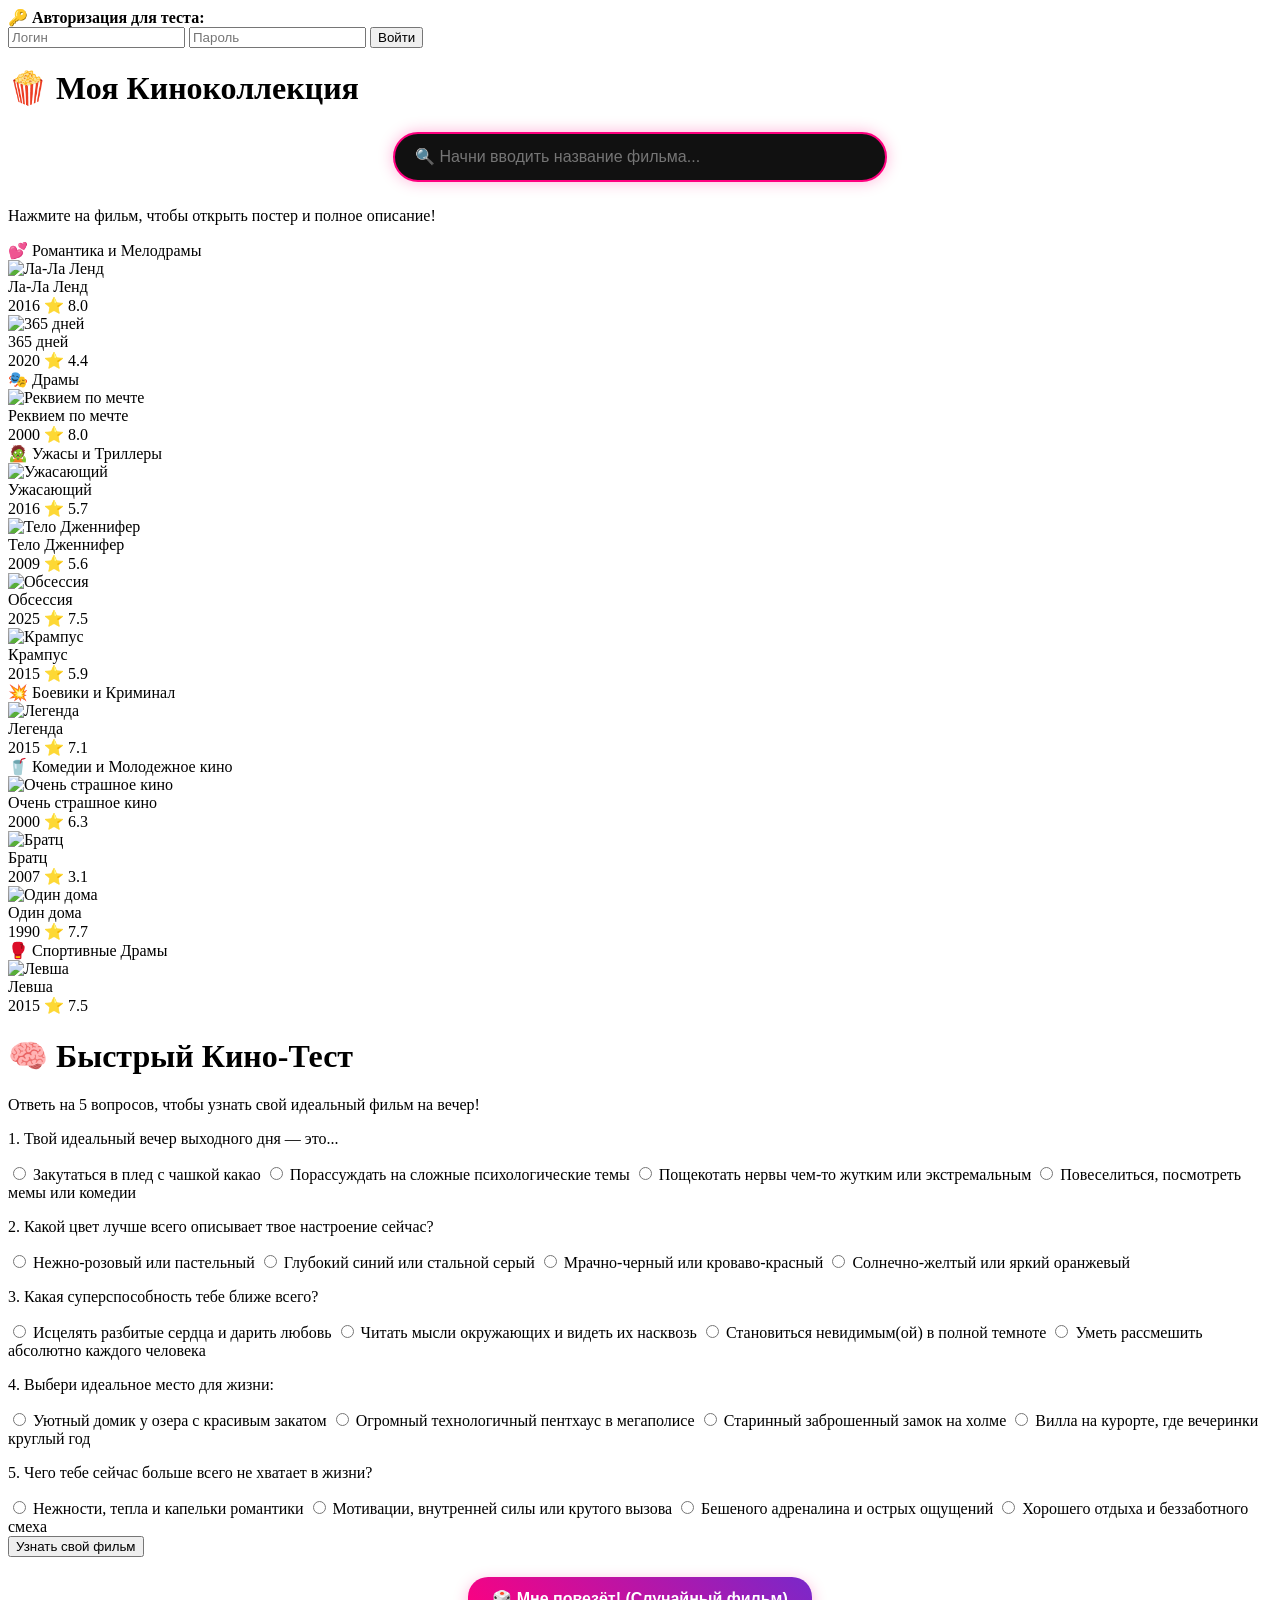
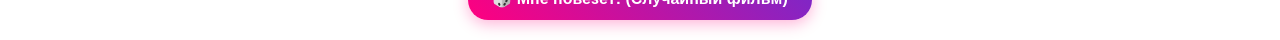
==== index.html @ ad8ca8c1 "Add files via upload" ====
<!DOCTYPE html>
<html lang="ru">
<head>
    <meta charset="UTF-8">
    <meta name="viewport" content="width=device-width, initial-scale=1.0">
    <title>Моя Киноколлекция</title>
    <!-- Подключаем ваш внешний файл стилей -->
    <link rel="stylesheet" href="style.css">
</head>
<body>

<div class="container">
    <!-- БЛОК АВТОРИЗАЦИИ -->
  <div class="auth-bar" id="auth-panel">
        <span id="auth-status" style="font-weight: bold;">🔑 Авторизация для теста:</span>
        <div class="auth-inputs">
            <input type="text" id="user-login" placeholder="Логин">
            <input type="password" id="user-pass" placeholder="Пароль">
            <button class="login-btn" onclick="login()">Войти</button>
        </div>
    </div>

    <header>
        <h1>🍿 Моя Киноколлекция</h1>
<!-- 1. САМА ПОИСКОВАЯ СТРОКА (HTML) -->
<div style="max-width: 500px; margin: 25px auto; text-align: center; font-family: sans-serif; position: relative; z-index: 9999;">
  <input type="text" id="smart-search" placeholder="🔍 Начни вводить название фильма..." 
         style="width: 90%; padding: 14px 20px; font-size: 16px; border-radius: 25px; border: 2px solid #ff007f; background: #111; color: white; outline: none; box-shadow: 0 0 15px rgba(255, 0, 127, 0.3); transition: 0.3s;">
  
  <!-- Всплывающий список результатов -->
  <div id="search-results-box" style="display: none; position: absolute; top: 55px; left: 5%; width: 90%; background: #1c1c1c; border: 1px solid #ff007f; border-radius: 12px; box-shadow: 0 10px 25px rgba(0,0,0,0.7); max-height: 250px; overflow-y: auto; text-align: left; z-index: 10000;">
  </div>
</div>

<!-- 2. ЛОГИКА ПОИСКА (JAVASCRIPT) -->
<script>
window.addEventListener('DOMContentLoaded', () => {
  const searchInput = document.getElementById('smart-search');
  const resultsBox = document.getElementById('search-results-box');

  const myMovies = [
    { title: "Ла-Ла Ленд", year: "2016", rating: "⭐ 8.0", genre: "💕 Романтика и Мелодрамы" },
    { title: "365 дней", year: "2020", rating: "⭐ 4.4", genre: "💕 Романтика и Мелодрамы" },
    { title: "Реквием по мечте", year: "2000", rating: "⭐ 8.0", genre: "🎭 Драмы" },
    { title: "Ужасающий", year: "2016", rating: "⭐ 5.7", genre: "🧟 Ужасы и Триллеры" },
    { title: "Тело Дженнифер", year: "2009", rating: "⭐ 5.6", genre: "🧟 Ужасы и Триллеры" },
    { title: "Обсессия", year: "2025", rating: "⭐ 7.5", genre: "🧟 Ужасы и Триллеры" },
    { title: "Крампус", year: "2015", rating: "⭐ 5.9", genre: "🧟 Ужасы и Триллеры" },
    { title: "Легенда", year: "2015", rating: "⭐ 7.1", genre: "💥 Боевики и Криминал" },
    { title: "Очень страшное кино", year: "2000", rating: "⭐ 6.3", genre: "🥤 Комедии и Молодежное кино" },
    { title: "Братц", year: "2007", rating: "⭐ 3.1", genre: "🥤 Комедии и Молодежное кино" },
    { title: "Один дома", year: "1990", rating: "⭐ 7.7", genre: "🥤 Комедии и Молодежное кино" },
    { title: "Левша", year: "2015", rating: "⭐ 7.5", genre: "🥊 Спортивные Драмы" }
  ];

  if (!searchInput || !resultsBox) return;

  searchInput.addEventListener('input', function() {
    const query = this.value.toLowerCase().trim();
    resultsBox.innerHTML = '';

    if (query.length === 0) {
      resultsBox.style.display = 'none';
      return;
    }

    const filtered = myMovies.filter(movie => 
      movie.title.toLowerCase().includes(query) || 
      movie.genre.toLowerCase().includes(query)
    );

    if (filtered.length > 0) {
      filtered.forEach(movie => {
        const div = document.createElement('div');
        div.style.padding = '12px 15px';
        div.style.cursor = 'pointer';
        div.style.borderBottom = '1px solid #333';
        div.style.color = '#fff';
        div.style.transition = '0.2s';
        div.innerHTML = `<strong style="color: #ff007f;">${movie.title}</strong> (${movie.year}) <span style="float: right; color: #ffca28;">${movie.rating}</span><br><small style="color: #888;">${movie.genre}</small>`;
        
        div.addEventListener('mouseenter', () => div.style.background = '#2a2a2a');
        div.addEventListener('mouseleave', () => div.style.background = 'transparent');
        
        div.addEventListener('click', () => {
          searchInput.value = movie.title;
          resultsBox.style.display = 'none';
          
          const pageElements = document.querySelectorAll('body *');
          for (let el of pageElements) {
            if (el.textContent.trim().includes(movie.title) && el.children.length === 0) {
              el.scrollIntoView({ behavior: 'smooth', block: 'center' });
              el.style.outline = "2px solid #ff007f";
              setTimeout(() => { el.click(); }, 300);
              setTimeout(() => { el.style.outline = "none"; }, 2000);
              break;
            }
          }
        });
        resultsBox.appendChild(div);
      });
      resultsBox.style.display = 'block';
    } else {
      resultsBox.innerHTML = '<div style="padding: 15px; color: #888; text-align: center;">Ничего не найдено 🍿</div>';
      resultsBox.style.display = 'block';
    }
  });

  document.addEventListener('click', (e) => {
    if (e.target !== searchInput && e.target !== resultsBox) {
      resultsBox.style.display = 'none';
    }
  });
});
</script>
    <p>Нажмите на фильм, чтобы открыть постер и полное описание!</p>
    </header>

    <!-- 💕 РОМАНТИКА -->
       <section class="genre-section">
        <div class="genre-title">💕 Романтика и Мелодрамы</div>
        <div class="movie-grid">

            <div class="movie-card" onclick="showMovie('Ла-Ла Ленд', 'Год: 2016 | Жанр: Мюзикл, Романтика | ⭐ 8.0', 'История любви начинающей актрисы Мии и джазового музыканта Себастьяна в Лос-Анджелесе.', 'https://picsum.photos')">
                <img src="https://avatars.mds.yandex.net/i?id=afd1983e8c7866648146db358d33f41ef98cb01a-5354310-images-thumbs&n=13" class="card-img" alt="Ла-Ла Ленд">
                <div class="card-info">
                    <div class="movie-title">Ла-Ла Ленд</div>
                    <div class="movie-meta">2016 <span class="rating">⭐ 8.0</span></div>
                </div>
            </div>

            <div class="movie-card" onclick="showMovie('365 дней', 'Год: 2020 | Жанр: Мелодрама, Эротика | ⭐ 4.4', 'Лауру похищает босс сицилийской мафии Массимо. Он даёт девушке ровно 365 дней, чтобы она искренне полюбила его.', 'https://picsum.photos')">
                <img src="https://mediaproxy.tvtropes.org/width/1200/https://static.tvtropes.org/pmwiki/pub/images/365_days.png" class="card-img" alt="365 дней">
                <div class="card-info">
                    <div class="movie-title">365 дней</div>
                    <div class="movie-meta">2020 <span class="rating">⭐ 4.4</span></div>
                </div>
            </div>
        </div>
    </section>

    <!-- 🎭 ДРАМЫ -->
    <section class="genre-section">
        <div class="genre-title">🎭 Драмы</div>
        <div class="movie-grid">

            <div class="movie-card" onclick="showMovie('Реквием по мечте', 'Год: 2000 | Жанр: Драма | ⭐ 8.0', 'Тяжелая культовая драма о том, как пагубные зависимости и погоня за иллюзорными мечтами безжалостно разрушают человеческие жизни.', 'https://picsum.photos')">
                <img src="https://avatars.mds.yandex.net/i?id=027bafe9ff78acdbdf913d62d3c90200f88d9e3b-10675382-images-thumbs&n=13" class="card-img" alt="Реквием по мечте">
                <div class="card-info">
                    <div class="movie-title">Реквием по мечте</div>
                    <div class="movie-meta">2000 <span class="rating">⭐ 8.0</span></div>
                </div>
            </div>

        </div>
    </section>

    <!-- 🧟 УЖАСЫ И ТРИЛЛЕРЫ -->
    <section class="genre-section">
        <div class="genre-title">🧟 Ужасы и Триллеры</div>
        <div class="movie-grid">

            <div class="movie-card" onclick="showMovie('Ужасающий', 'Год: 2016 | Жанр: Слэшер, Ужасы | ⭐ 5.7', 'Кровавая история о безмолвном и крайне жестоком маньяке в костюме клоуна по имени Арт, который терроризирует город в ночь на Хэллоуин.', 'https://picsum.photos')">
                <img src="https://avatars.mds.yandex.net/i?id=a3f80a7a23a81c53b351cab1ade38e1a31bd7b0f-5235559-images-thumbs&n=13" class="card-img" alt="Ужасающий">
                <div class="card-info">
                    <div class="movie-title">Ужасающий</div>
                    <div class="movie-meta">2016 <span class="rating">⭐ 5.7</span></div>
                </div>
            </div>

            <div class="movie-card" onclick="showMovie('Тело Дженнифер', 'Год: 2009 | Жанр: Хоррор, Черный юмор | ⭐ 5.6', 'В популярную чирлидершу вселяется прожорливый демон после ритуала. Она начинает охоту на парней, а спасти школу пытается её скромная подруга.', 'https://picsum.photos')">
                <img src="https://avatars.mds.yandex.net/i?id=21a8f504633d5dfa055e80bc074712e6a2458925-5348787-images-thumbs&n=13" class="card-img" alt="Тело Дженнифер">
                <div class="card-info">
                    <div class="movie-title">Тело Дженнифер</div>
                    <div class="movie-meta">2009 <span class="rating">⭐ 5.6</span></div>
                </div>
            </div>

            <div class="movie-card" onclick="showMovie('Обсессия', 'Год: 2025 | Жанр: Хоррор, Сатира | ⭐ 7.5', 'Парень ломает магическую палочку, чтобы коллега безумно влюбилась в него. Желание исполняется, но её чувства перерастают в пугающее безумие.', 'https://picsum.photos')">
                <img src="https://avatars.mds.yandex.net/i?id=f9e414b9dcd9c3e99e60fcf9180b24982b4699e2-5241728-images-thumbs&n=13" class="card-img" alt="Обсессия">
                <div class="card-info">
                    <div class="movie-title">Обсессия</div>
                    <div class="movie-meta">2025 <span class="rating">⭐ 7.5</span></div>
                </div>
            </div>

            <div class="movie-card" onclick="showMovie('Крампус', 'Год: 2015 | Жанр: Ужасы, Фэнтези | ⭐ 5.9', 'Древний рождественский демон Крампус приходит устроить кошмар для семьи, которая потеряла праздничный дух Нового года.', 'https://picsum.photos')">
                <img src="https://avatars.mds.yandex.net/i?id=6c024369a41f77493a859e399ccb92170fd56c6f-5545648-images-thumbs&n=13" class="card-img" alt="Крампус">
                <div class="card-info">
                    <div class="movie-title">Крампус</div>
                    <div class="movie-meta">2015 <span class="rating">⭐ 5.9</span></div>
                </div>
            </div>

        </div>
    </section>

    <!-- 💥 КРИМИНАЛ -->
    <section class="genre-section">
        <div class="genre-title">💥 Боевики и Криминал</div>
        <div class="movie-grid">

            <div class="movie-card" onclick="showMovie('Легенда', 'Год: 2015 | Жанр: Криминал, Биография | ⭐ 7.1', 'История взлёта и падения знаменитых британских гангстеров — близнецов Рональда и Реджи Крэй, заправлявших всем криминальным миром Лондона 1960-х.', 'https://picsum.photos')">
                <img src="https://avatars.mds.yandex.net/i?id=d78540942c170ee9087d2daf836bf730ae9dacf4-5234009-images-thumbs&n=13" class="card-img" alt="Легенда">
                <div class="card-info">
                    <div class="movie-title">Легенда</div>
                    <div class="movie-meta">2015 <span class="rating">⭐ 7.1</span></div>
                </div>
            </div>

        </div>
    </section>

    <!-- 🥤 КОМЕДИИ -->
    <section class="genre-section">
        <div class="genre-title">🥤 Комедии и Молодежное кино</div>
        <div class="movie-grid">

            <div class="movie-card" onclick="showMovie('Очень страшное кино', 'Год: 2000 | Жанр: Черная комедия, Пародия | ⭐ 6.3', 'Культовая безумная пародия на знаменитые американские ужастики и триллеры девяностых вроде фильмов «Крик».', 'https://picsum.photos')">
                <img src="https://avatars.mds.yandex.net/i?id=11463f53a3a8822bffb2ae44a6a9d5e0ffd11521-5236263-images-thumbs&n=13" class="card-img" alt="Очень страшное кино">
                <div class="card-info">
                    <div class="movie-title">Очень страшное кино</div>
                    <div class="movie-meta">2000 <span class="rating">⭐ 6.3</span></div>
                </div>
            </div>

            <div class="movie-card" onclick="showMovie('Братц', 'Год: 2007 | Жанр: Подростковый, Семейный | ⭐ 3.1', 'Кинофильм про четырёх неразлучных подруг, которые переходят в старшие классы и пытаются противостоять школьному разделению.', 'https://picsum.photos')">
                <img src="https://avatars.mds.yandex.net/i?id=8c6dda45337adb6dced776a626246fa0610f8d20-5231722-images-thumbs&n=13" class="card-img" alt="Братц">
                <div class="card-info">
                    <div class="movie-title">Братц</div>
                    <div class="movie-meta">2007 <span class="rating">⭐ 3.1</span></div>
                </div>
            </div>

            <div class="movie-card" onclick="showMovie('Один дома', 'Год: 1990 | Жанр: Семейная комедия | ⭐ 7.7', 'Маленького Кевина случайно забывают дома на рождественские каникулы. Мальчику приходится в одиночку защищать дом от пары глуповатых воришек.', 'https://picsum.photos')">
                <img src="https://avatars.mds.yandex.net/i?id=04135c5675c99528371468b4cc61ce650805b18e-10090172-images-thumbs&n=13" class="card-img" alt="Один дома">
                <div class="card-info">
                    <div class="movie-title">Один дома</div>
                    <div class="movie-meta">1990 <span class="rating">⭐ 7.7</span></div>
                </div>
            </div>

        </div>
    </section>

    <!-- 🥊 СПОРТ -->
    <section class="genre-section">
        <div class="genre-title">🥊 Спортивные Драмы</div>
        <div class="movie-grid">

            <div class="movie-card" onclick="showMovie('Левша', 'Год: 2015 | Жанр: Спорт, Драма | ⭐ 7.5', 'Из-за трагедии знаменитый боксёр теряет жену, карьеру и опеку над дочерью. Чтобы вернуть жизнь в русло, ему предстоит начать всё с самого низа.', 'https://picsum.photos')">
                <img src="https://avatars.mds.yandex.net/i?id=8312561b4f4217793719b776a245ca0544405a12-5888061-images-thumbs&n=13" class="card-img" alt="Левша">
                <div class="card-info">
                    <div class="movie-title">Левша</div>
                    <div class="movie-meta">2015 <span class="rating">⭐ 7.5</span></div>
                </div>
            </div>

        </div>
    </section>
</div>

<!-- Модальное окно для описания -->
<dialog id="movieDialog">
    <img id="mPoster" class="modal-poster" src="" alt="Обложка">
    <div id="mTitle" class="modal-title">Название</div>
    <div id="mMeta" class="modal-meta">Инфо</div>
    <div id="mDesc" class="modal-desc">Описание</div>
    <button class="close-btn" onclick="document.getElementById('movieDialog').close()">Закрыть</button>
</dialog>

<script>
    const dialog = document.getElementById('movieDialog');
    function showMovie(title, meta, desc, imgUrl) {
        document.getElementById('mPoster').src = imgUrl;
        document.getElementById('mTitle').innerText = title;
        document.getElementById('mMeta').innerText = meta;
        document.getElementById('mDesc').innerText = desc;
        dialog.showModal(); 
    }
</script>

<div class="container">
    <header>
        <h1>🧠 Быстрый Кино-Тест</h1>
        <p>Ответь на 5 вопросов, чтобы узнать свой идеальный фильм на вечер!</p>
    </header>

    <section class="quiz-section">
        
        <!-- Вопрос 1 -->
        <div class="question-block">
            <p>1. Твой идеальный вечер выходного дня — это...</p>
            <div class="options-list">
                <label><input type="radio" name="q1" value="A"> Закутаться в плед с чашкой какао</label>
                <label><input type="radio" name="q1" value="B"> Порассуждать на сложные психологические темы</label>
                <label><input type="radio" name="q1" value="C"> Пощекотать нервы чем-то жутким или экстремальным</label>
                <label><input type="radio" name="q1" value="D"> Повеселиться, посмотреть мемы или комедии</label>
            </div>
        </div>

        <!-- Вопрос 2 -->
        <div class="question-block">
            <p>2. Какой цвет лучше всего описывает твое настроение сейчас?</p>
            <div class="options-list">
                <label><input type="radio" name="q2" value="A"> Нежно-розовый или пастельный</label>
                <label><input type="radio" name="q2" value="B"> Глубокий синий или стальной серый</label>
                <label><input type="radio" name="q2" value="C"> Мрачно-черный или кроваво-красный</label>
                <label><input type="radio" name="q2" value="D"> Солнечно-желтый или яркий оранжевый</label>
            </div>
        </div>

        <!-- Вопрос 3 -->
        <div class="question-block">
            <p>3. Какая суперспособность тебе ближе всего?</p>
            <div class="options-list">
                <label><input type="radio" name="q3" value="A"> Исцелять разбитые сердца и дарить любовь</label>
                <label><input type="radio" name="q3" value="B"> Читать мысли окружающих и видеть их насквозь</label>
                <label><input type="radio" name="q3" value="C"> Становиться невидимым(ой) в полной темноте</label>
                <label><input type="radio" name="q3" value="D"> Уметь рассмешить абсолютно каждого человека</label>
            </div>
        </div>

        <!-- Вопрос 4 -->
        <div class="question-block">
            <p>4. Выбери идеальное место для жизни:</p>
            <div class="options-list">
                <label><input type="radio" name="q4" value="A"> Уютный домик у озера с красивым закатом</label>
                <label><input type="radio" name="q4" value="B"> Огромный технологичный пентхаус в мегаполисе</label>
                <label><input type="radio" name="q4" value="C"> Старинный заброшенный замок на холме</label>
                <label><input type="radio" name="q4" value="D"> Вилла на курорте, где вечеринки круглый год</label>
            </div>
        </div>

        <!-- Вопрос 5 -->
        <div class="question-block">
            <p>5. Чего тебе сейчас больше всего не хватает в жизни?</p>
            <div class="options-list">
                <label><input type="radio" name="q5" value="A"> Нежности, тепла и капельки романтики</label>
                <label><input type="radio" name="q5" value="B"> Мотивации, внутренней силы или крутого вызова</label>
                <label><input type="radio" name="q5" value="C"> Бешеного адреналина и острых ощущений</label>
                <label><input type="radio" name="q5" value="D"> Хорошего отдыха и беззаботного смеха</label>
            </div>
        </div>

        <button class="quiz-btn" onclick="calculateResult()">Узнать свой фильм</button>
        
        <div id="quiz-result">
            <div id="result-title"></div>
            <div id="result-text"></div>
        </div>
    </section>
</div>

<script>
// Статус входа пользователя
    let isUserLoggedIn = false;

    function login() {
        var loginVal = document.getElementById('user-login').value;
        var passVal = document.getElementById('user-pass').value;

        if (loginVal.trim() !== "" && passVal.trim() !== "") {
            isUserLoggedIn = true;
            document.getElementById('auth-panel').innerHTML = `<span style="color: #4caf50; font-weight: bold;">👋 Привет, ${loginVal}! Доступ к результатам открыт.</span>`;
        } else {
            alert("Пожалуйста, заполните логин и пароль!");
        }
    }

    function calculateResult() {
        // Проверяем авторизацию
        if (isUserLoggedIn === false) {
            alert("🔒 Доступ ограничен! Чтобы узнать результат, введите любые данные в поля авторизации сверху и нажмите кнопку 'Войти'.");
            return;
        }

        let counts = { A: 0, B: 0, C: 0, D: 0 };
        const totalQuestions = 5;

        for (let i = 1; i <= totalQuestions; i++) {
     const checked = document.querySelector(`input[name="q${i}"]:checked`);
            if (!checked) {
                alert("Пожалуйста, ответь на все 5 вопросов перед получением результата!");
                return;
            }
            counts[checked.value]++;
        }

        let maxLetter = 'A';
        let maxCount = counts.A;

        for (let letter in counts) {
            if (counts[letter] > maxCount) {
                maxCount = counts[letter];
                maxLetter = letter;
            }
        }


        let title = "";
        let text = "";

        if (maxLetter === 'A') {
            title = "❤️ Ты — Романтик!";
            text = "Твоя душа требует тепла, искренних чувств и нежности. Тебе идеально подходят трогательные истории о любви, где чувства проходят сквозь любые преграды. Твой выбор на вечер: <b>«Ла-Ла Ленд»</b> или <b>«365 дней»</b>.";
        } else if (maxLetter === 'B') {
            title = "🥊 Ты — Борец с сильным характером!";
            text = "Ты глубокий, сильный и думающий человек. Ты любишь копаться в психологии и ценишь сложные вызовы. Твой характер отлично отражают напряженные драмы. Твой идеальный фильм: <b>«Бойцовский клуб»</b>, <b>«Левша»</b> или драма <b>«Реквием по мечте»</b>.";
        } else if (maxLetter === 'C') {
            title = "💀 Ты — Искатель адреналина!";
            text = "Тебя сложно напугать, а обычная рутина наводит тоску. Ты любишь темную эстетику, мрачные тайны и острые ощущения, от которых стынет кровь. Твой фильм на вечер: <b>«Ужасающий»</b>, <b>«Тело Дженнифер»</b> или хоррор <b>«Обсессия»</b>.";
        } else if (maxLetter === 'D') {
            title = "🍿 Ты — Душа компании и Оптимист!";
            text = "Ты любишь легкость, веселье и беззаботную атмосферу. Жизнь слишком коротка, чтобы грустить! Тебе идеально подходят задорные комедии, способные поднять настроение. Твой идеальный выбор: <b>«Очень страшное кино»</b>, <b>«Один дома»</b> или <b>«Братц»</b>.";
        }

        const resultBlock = document.getElementById('quiz-result');
        document.getElementById('result-title').innerText = title;
        document.getElementById('result-text').innerHTML = text;
        
        resultBlock.style.display = 'block';
        resultBlock.scrollIntoView({ behavior: 'smooth' });
    }
</script>
<!-- ОДИН БЛОК: КНОПКА, МОДАЛЬНОЕ ОКНО И ВСЯ ЛОГИКА -->
<div style="text-align: center; margin: 20px 0; position: relative; z-index: 99999;">
  <button id="random-film-btn" style="padding: 12px 24px; font-size: 16px; font-weight: bold; border-radius: 20px; cursor: pointer; background: linear-gradient(45deg, #ff007f, #7928ca); color: white; border: none; box-shadow: 0 4px 15px rgba(255,0,127,0.3); position: relative; z-index: 99999; pointer-events: auto;">
    🎲 Мне повезёт! (Случайный фильм)
  </button>
</div>

<!-- Наше собственное всплывающее окно для случайного фильма -->
<div id="random-movie-modal" style="display: none; position: fixed; top: 0; left: 0; width: 100%; height: 100%; background: rgba(0,0,0,0.8); z-index: 100000; justify-content: center; align-items: center; font-family: sans-serif;">
  <div style="background: #222; color: #fff; padding: 30px; border-radius: 15px; max-width: 400px; width: 90%; text-align: center; box-shadow: 0 0 20px rgba(255,0,127,0.5); border: 1px solid #ff007f;">
    <h2 style="margin-top: 0; color: #ff007f;">Твой фильм на вечер:</h2>
    <h1 id="random-movie-title" style="font-size: 28px; margin: 20px 0;">Название фильма</h1>
    <button id="close-random-modal" style="padding: 10px 20px; background: #444; color: white; border: none; border-radius: 8px; cursor: pointer; font-weight: bold;">Закрыть</button>
  </div>
</div>

<script>
// Ждем полной загрузки страницы, чтобы скрипт точно увидел кнопку
window.addEventListener('DOMContentLoaded', () => {
  const btn = document.getElementById('random-film-btn');
  const modal = document.getElementById('random-movie-modal');
  const titleField = document.getElementById('random-movie-title');
  const closeBtn = document.getElementById('close-random-modal');

  // Список твоих фильмов с сайта
  const movies = [
    "Ла-Ла Ленд", "365 дней", "Реквием по мечте", "Ужасающий", 
    "Тело Дженнифер", "Обсессия", "Крампус", "Легенда", 
    "Очень страшное кино", "Братц", "Один дома", "Левша"
  ];

  if (btn) {
    btn.addEventListener('click', (e) => {
      e.preventDefault();
      e.stopPropagation(); // Защита от перекрытия другими скриптами
      
      // Выбираем случайный фильм
      const randomMovie = movies[Math.floor(Math.random() * movies.length)];
      
      // Записываем название в модалку и показываем её
      titleField.textContent = randomMovie;
      modal.style.display = "flex";
    });
  }

  // Закрытие окна
  if (closeBtn) {
    closeBtn.addEventListener('click', () => {
      modal.style.display = "none";
    });
  }
});
</script>
<!-- КНОПКА НАВЕРХ -->
<button id="to-top-btn" title="Наверх" 
        style="display: none; position: fixed; bottom: 30px; right: 30px; z-index: 99; width: 50px; height: 50px; font-size: 24px; border: none; outline: none; background: linear-gradient(45deg, #ff007f, #7928ca); color: white; cursor: pointer; border-radius: 50px; box-shadow: 0 4px 15px rgba(255,0,127,0.4); transition: 0.3s; transform: scale(1);">
  🍿
</button>

<script>
window.addEventListener('DOMContentLoaded', () => {
  const toTopBtn = document.getElementById('to-top-btn');

  // Показывать кнопку только если прокрутили страницу вниз на 300 пикселей
  window.onscroll = function() {
    if (document.body.scrollTop > 300 || document.documentElement.scrollTop > 300) {
      toTopBtn.style.display = "block";
    } else {
      toTopBtn.style.display = "none";
    }
  };

  // При клике плавно возвращаем наверх
  toTopBtn.addEventListener('click', () => {
    window.scrollTo({ top: 0, behavior: 'smooth' });
  });

  // Эффект увеличения при наведении
  toTopBtn.addEventListener('mouseenter', () => toTopBtn.style.transform = "scale(1.1)");
  toTopBtn.addEventListener('mouseleave', () => toTopBtn.style.transform = "scale(1)");
});
</script>


</body>
</html>
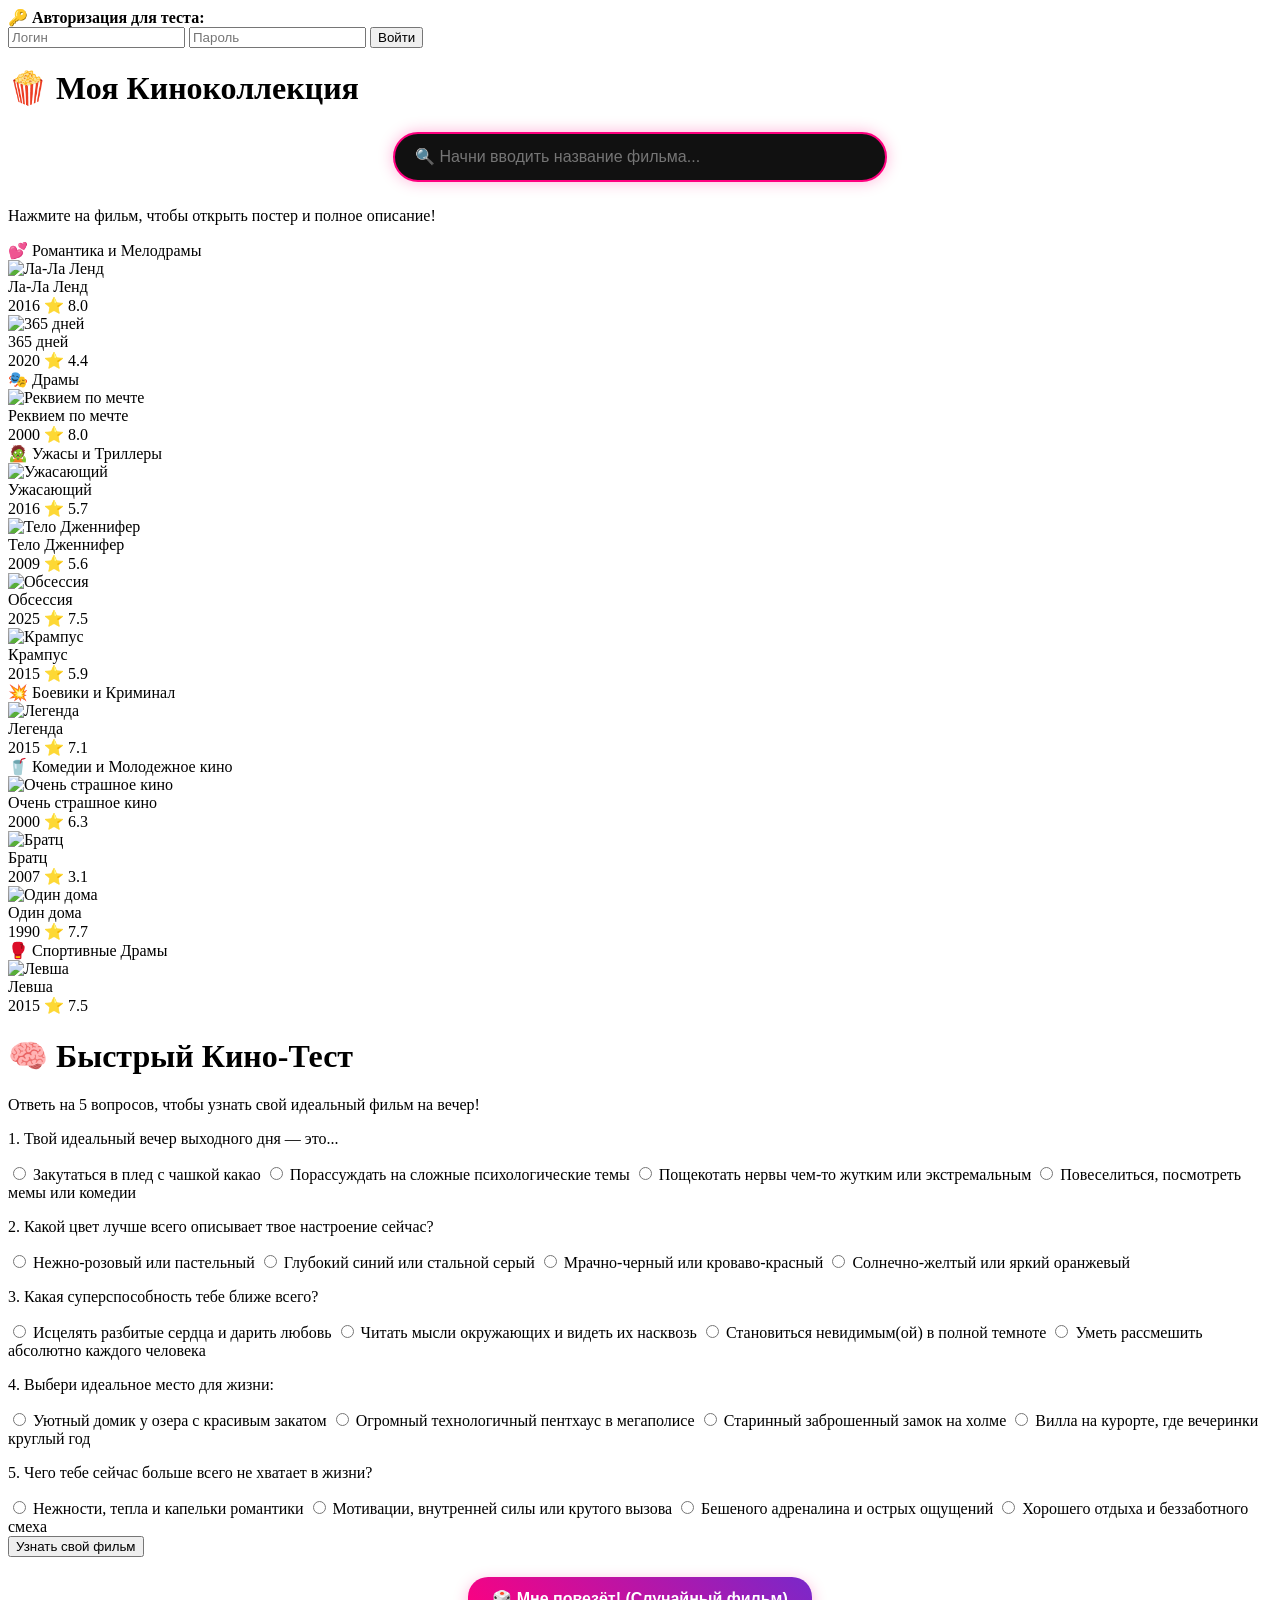
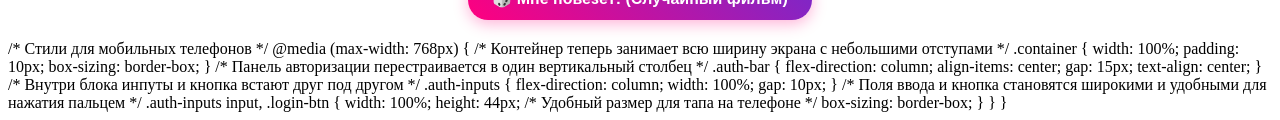
==== commit f2dfc93a: "Add files via upload" ====
--- a/index.html
+++ b/index.html
@@ -2,7 +2,7 @@
 <html lang="ru">
 <head>
     <meta charset="UTF-8">
-    <meta name="viewport" content="width=device-width, initial-scale=1.0">
+<meta name="viewport" content="width=device-width, initial-scale=1.0">
     <title>Моя Киноколлекция</title>
     <!-- Подключаем ваш внешний файл стилей -->
     <link rel="stylesheet" href="style.css">
@@ -505,10 +505,40 @@
   toTopBtn.addEventListener('mouseleave', () => toTopBtn.style.transform = "scale(1)");
 });
 </script>
-
-
-</body>
-</html>
-
-
-
+/* Стили для мобильных телефонов */
+@media (max-width: 768px) {
+  
+  /* Контейнер теперь занимает всю ширину экрана с небольшими отступами */
+  .container {
+    width: 100%;
+    padding: 10px;
+    box-sizing: border-box;
+  }
+
+  /* Панель авторизации перестраивается в один вертикальный столбец */
+  .auth-bar {
+    flex-direction: column;
+    align-items: center;
+    gap: 15px;
+    text-align: center;
+  }
+
+  /* Внутри блока инпуты и кнопка встают друг под другом */
+  .auth-inputs {
+    flex-direction: column;
+    width: 100%;
+    gap: 10px;
+  }
+
+  /* Поля ввода и кнопка становятся широкими и удобными для нажатия пальцем */
+  .auth-inputs input, 
+  .login-btn {
+    width: 100%;
+    height: 44px; /* Удобный размер для тапа на телефоне */
+    box-sizing: border-box;
+         }
+    }
+}
+
+
+
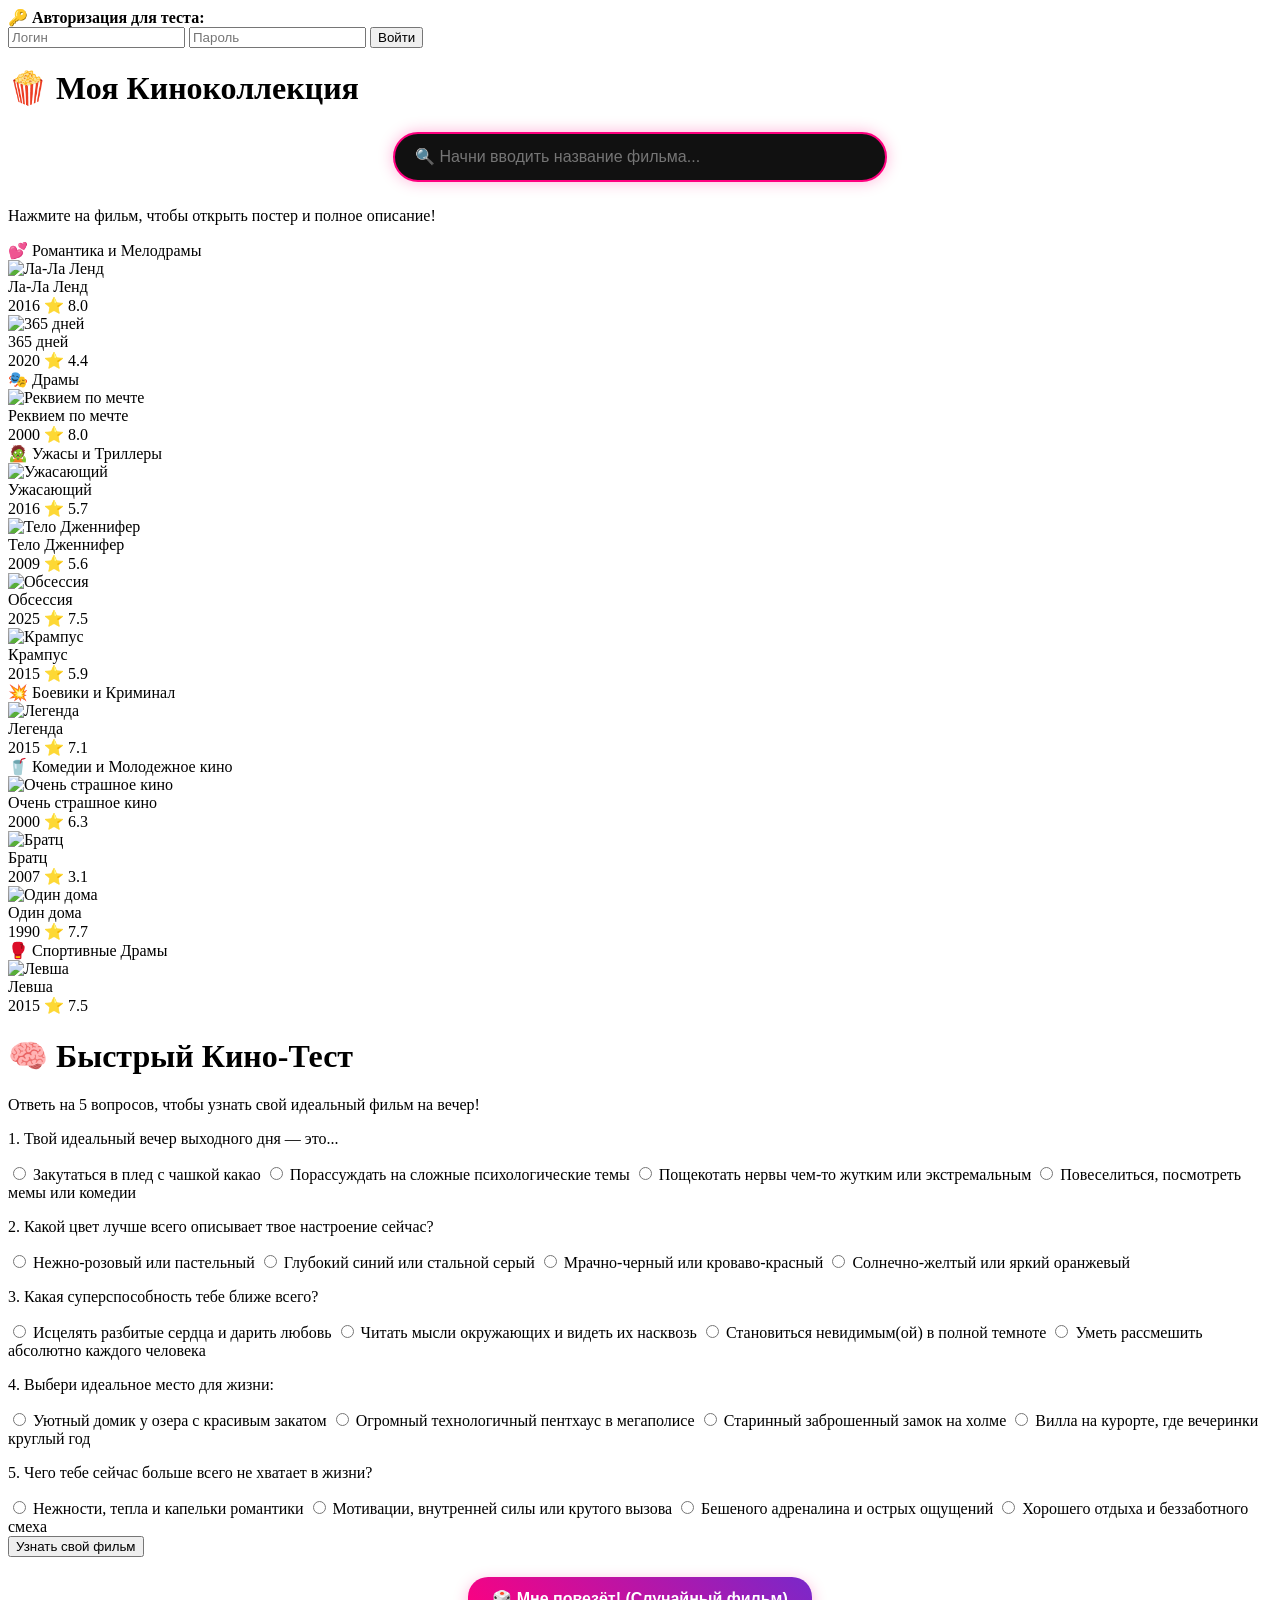
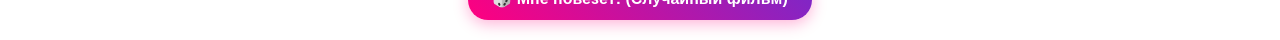
==== commit 5bd02522: "Add files via upload" ====
--- a/index.html
+++ b/index.html
@@ -505,40 +505,6 @@
   toTopBtn.addEventListener('mouseleave', () => toTopBtn.style.transform = "scale(1)");
 });
 </script>
-/* Стили для мобильных телефонов */
-@media (max-width: 768px) {
-  
-  /* Контейнер теперь занимает всю ширину экрана с небольшими отступами */
-  .container {
-    width: 100%;
-    padding: 10px;
-    box-sizing: border-box;
-  }
-
-  /* Панель авторизации перестраивается в один вертикальный столбец */
-  .auth-bar {
-    flex-direction: column;
-    align-items: center;
-    gap: 15px;
-    text-align: center;
-  }
-
-  /* Внутри блока инпуты и кнопка встают друг под другом */
-  .auth-inputs {
-    flex-direction: column;
-    width: 100%;
-    gap: 10px;
-  }
-
-  /* Поля ввода и кнопка становятся широкими и удобными для нажатия пальцем */
-  .auth-inputs input, 
-  .login-btn {
-    width: 100%;
-    height: 44px; /* Удобный размер для тапа на телефоне */
-    box-sizing: border-box;
-         }
-    }
-}
-
-
-
+    </script>
+</body>
+</html>
